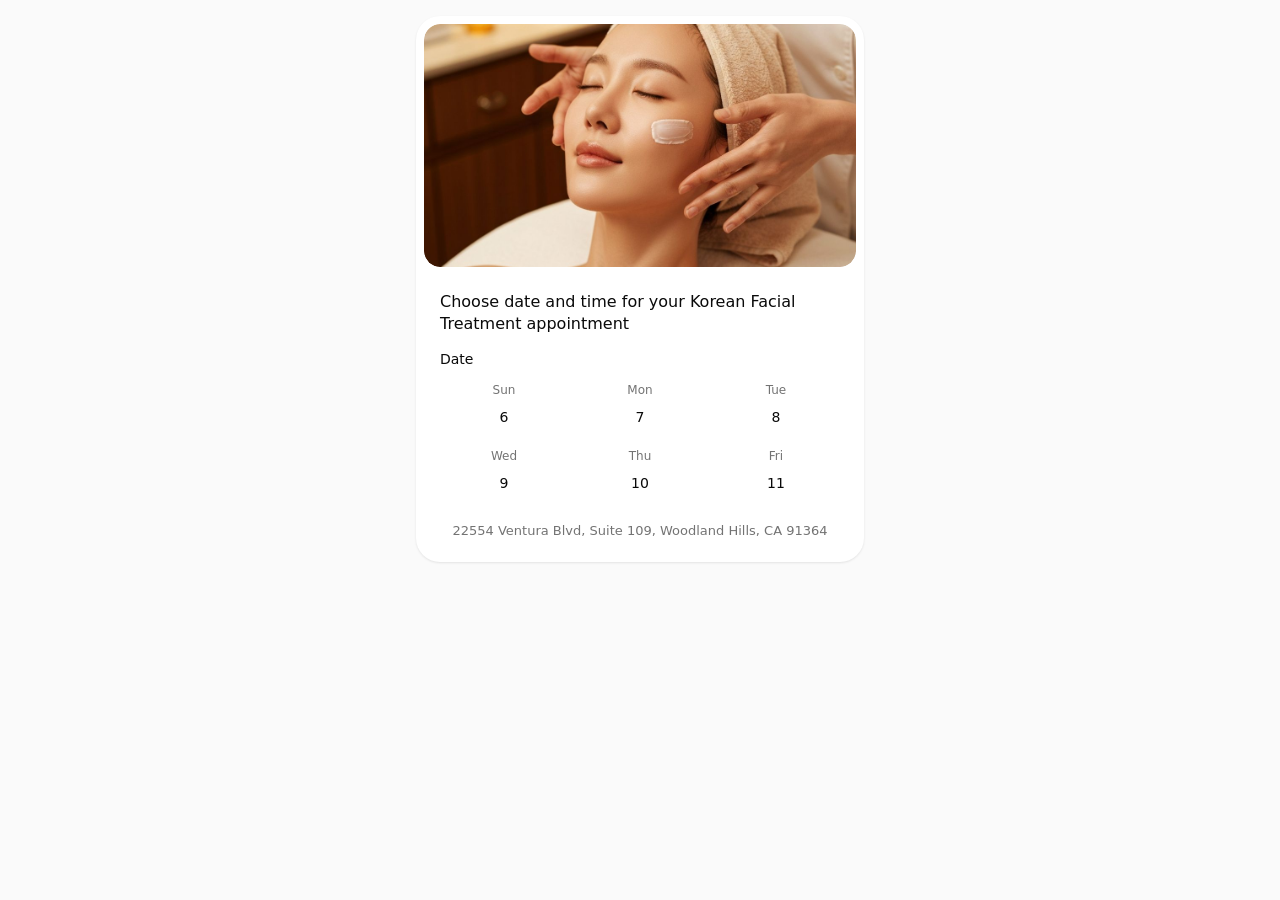
==== seoulglow-stem-cells-microneedling/index.html @ 6c97e90d "Add files via upload" ====
<!DOCTYPE html>
<html lang="en">
<head>
  <meta charset="utf-8" />
  <meta name="viewport" content="width=device-width, initial-scale=1" />
  <title>Korean Facial Treatment Appointment Booking</title>
  <meta name="description" content="Book your Korean Facial Treatment appointment" />
  <meta name="theme-color" content="#F5D88E" />
  <link rel="icon" href="data:image/svg+xml,%3Csvg xmlns='http://www.w3.org/2000/svg' viewBox='0 0 32 32'%3E%3Crect width='32' height='32' rx='8' fill='%23F5D88E'/%3E%3Ctext x='50%25' y='55%25' text-anchor='middle' font-family='system-ui' font-size='18' fill='%230a0a0a' font-weight='600' dominant-baseline='middle'%3EO%3C/text%3E%3C/svg%3E" />
  <link rel="preload" as="image" href="images/spa-room.jpg" />
  <link rel="stylesheet" href="styles.css" />

  <!-- Meta Pixel -->
  <script>
    !function(f,b,e,v,n,t,s)
    {if(f.fbq)return;n=f.fbq=function(){n.callMethod?
    n.callMethod.apply(n,arguments):n.queue.push(arguments)};
    if(!f._fbq)f._fbq=n;n.push=n;n.loaded=!0;n.version='2.0';
    n.queue=[];t=b.createElement(e);t.async=!0;
    t.src=v;s=b.getElementsByTagName(e)[0];
    s.parentNode.insertBefore(t,s)}(window, document,'script',
    'https://connect.facebook.net/en_US/fbevents.js');
    fbq('init', '1178133073434960');
    fbq('track', 'PageView');
  </script>
  <noscript><img height="1" width="1" style="display:none"
    src="https://www.facebook.com/tr?id=1178133073434960&ev=PageView&noscript=1" alt="" /></noscript>
</head>
<body>
  <div class="page">
    <div class="card" id="card">
      <!-- Hero image -->
      <div class="hero">
        <img src="images/spa-room.jpg" alt="Spa treatment room with massage bed and ambient lighting" />
      </div>

      <!-- STEP 1: Date selection -->
      <section class="content" id="step-date">
        <h1 class="title">Choose date and time for your Korean Facial Treatment appointment</h1>

        <div class="section">
          <h2 class="section-title">Date</h2>
          <div class="date-grid" id="date-grid"></div>
        </div>

        <p class="address">22554 Ventura Blvd, Suite 109, Woodland Hills, CA 91364</p>
      </section>

      <!-- STEP 2: Time selection -->
      <section class="content hidden" id="step-time">
        <button type="button" class="back-btn" data-back="date">
          <svg xmlns="http://www.w3.org/2000/svg" width="16" height="16" viewBox="0 0 24 24" fill="none" stroke="currentColor" stroke-width="2" stroke-linecap="round" stroke-linejoin="round"><path d="m15 18-6-6 6-6"/></svg>
          Back
        </button>
        <h1 class="title">Select your preferred time</h1>
        <p class="subtitle" id="time-summary"></p>

        <div class="time-block">
          <p class="time-label">Morning</p>
          <div class="time-grid" id="morning-grid"></div>
        </div>

        <div class="time-block">
          <p class="time-label">Afternoon</p>
          <div class="time-grid" id="afternoon-grid"></div>
        </div>
      </section>

      <!-- STEP 3: Customer details form -->
      <section class="content hidden" id="step-details">
        <button type="button" class="back-btn" data-back="time">
          <svg xmlns="http://www.w3.org/2000/svg" width="16" height="16" viewBox="0 0 24 24" fill="none" stroke="currentColor" stroke-width="2" stroke-linecap="round" stroke-linejoin="round"><path d="m15 18-6-6 6-6"/></svg>
          Back
        </button>
        <h1 class="title">Enter your details</h1>
        <p class="subtitle" id="details-summary"></p>

        <form id="details-form" class="form" autocomplete="on" novalidate>
          <label class="field">
            <span class="field-label">Name</span>
            <input type="text" name="name" id="name" placeholder="Full name" autocomplete="name" required />
          </label>
          <label class="field">
            <span class="field-label">Email</span>
            <input type="email" name="email" id="email" placeholder="name@example.com" autocomplete="email" required />
          </label>
          <label class="field">
            <span class="field-label">Phone</span>
            <input type="tel" name="phone" id="phone" placeholder="(123) 456-7890" autocomplete="tel" required />
          </label>

          <button type="submit" class="primary-btn" id="submit-btn">
            <span class="btn-label">Schedule Appointment</span>
            <span class="spinner hidden" aria-hidden="true"></span>
          </button>
          <p class="error-text hidden" id="error-text">Failed to book appointment</p>
        </form>
      </section>

      <!-- STEP 4: Confirmation -->
      <section class="content hidden confirmation" id="step-confirmed">
        <div class="check-icon" aria-hidden="true">
          <svg xmlns="http://www.w3.org/2000/svg" width="56" height="56" viewBox="0 0 24 24" fill="none" stroke="currentColor" stroke-width="2" stroke-linecap="round" stroke-linejoin="round"><circle cx="12" cy="12" r="10"/><path d="m9 12 2 2 4-4"/></svg>
        </div>
        <h1 class="title center">Appointment Requested!</h1>
        <p class="subtitle center">You will receive a confirmation shortly.</p>

        <div class="confirm-card" id="confirm-card"></div>

        <a class="primary-btn" id="gcal-link" target="_blank" rel="noopener noreferrer">
          <svg xmlns="http://www.w3.org/2000/svg" width="16" height="16" viewBox="0 0 24 24" fill="none" stroke="currentColor" stroke-width="2" stroke-linecap="round" stroke-linejoin="round" style="margin-right:8px"><rect x="3" y="4" width="18" height="18" rx="2"/><path d="M16 2v4"/><path d="M8 2v4"/><path d="M3 10h18"/></svg>
          Add to Google Calendar
        </a>
        <button type="button" class="secondary-btn" id="reset-btn">Book Another Appointment</button>
      </section>
    </div>
  </div>

  <script src="script.js"></script>
</body>
</html>
---- seoulglow-stem-cells-microneedling/styles.css ----
:root {
  --bg: #fafafa;
  --card-bg: #ffffff;
  --foreground: #0a0a0a;
  --muted: #f5f5f5;
  --muted-foreground: #737373;
  --border: #e5e5e5;
  --primary: #F5D88E;
  --primary-hover: #e8cb82;
  --primary-fg: #0a0a0a;
  --ring: #F5D88E;
  --danger: #dc2626;
  --success: #16a34a;
  --radius-card: 24px;
  --radius-img: 16px;
  --radius-pill: 9999px;
  --shadow: 0 1px 2px 0 rgba(0,0,0,.04), 0 1px 3px 0 rgba(0,0,0,.06);
  --font: ui-sans-serif, system-ui, -apple-system, "Segoe UI", Roboto, "Helvetica Neue", Arial, "Noto Sans", sans-serif;
}

* { box-sizing: border-box; }

html, body { margin: 0; padding: 0; }

body {
  font-family: var(--font);
  -webkit-font-smoothing: antialiased;
  -moz-osx-font-smoothing: grayscale;
  color: var(--foreground);
  background: var(--bg);
  min-height: 100vh;
}

.page {
  min-height: 100vh;
  padding: 16px;
  background: var(--bg);
}

.card {
  max-width: 28rem;
  margin: 0 auto;
  background: var(--card-bg);
  border-radius: var(--radius-card);
  box-shadow: var(--shadow);
  overflow: hidden;
}

/* Hero */
.hero {
  position: relative;
  width: calc(100% - 16px);
  margin: 8px;
  aspect-ratio: 16 / 9;
  border-radius: var(--radius-img);
  overflow: hidden;
}
.hero img {
  position: absolute;
  inset: 0;
  width: 100%;
  height: 100%;
  object-fit: cover;
  border-radius: var(--radius-img);
}

/* Card content */
.content {
  padding: 16px 24px 24px 24px;
}

.title {
  font-size: 1rem;
  font-weight: 500;
  line-height: 1.375;
  margin: 0 0 16px 0;
  color: var(--foreground);
}
.title.center { text-align: center; }

.subtitle {
  font-size: .875rem;
  color: var(--muted-foreground);
  margin: 0 0 16px 0;
}
.subtitle.center { text-align: center; }

.address {
  margin: 24px 0 0 0;
  font-size: .8125rem;
  color: var(--muted-foreground);
  text-align: center;
}

/* Sections */
.section { margin-top: 4px; }
.section + .section { margin-top: 24px; }
.section-title {
  font-size: .875rem;
  font-weight: 500;
  margin: 0 0 16px 0;
  color: var(--foreground);
}

/* Date grid */
.date-grid {
  display: grid;
  grid-template-columns: repeat(3, minmax(0, 1fr));
  row-gap: 16px;
  column-gap: 8px;
}
.date-cell {
  display: flex;
  flex-direction: column;
  align-items: center;
  background: transparent;
  border: 0;
  padding: 0;
  cursor: pointer;
  font-family: inherit;
}
.date-cell .dow {
  font-size: .75rem;
  color: var(--muted-foreground);
  margin-bottom: 4px;
}
.date-cell .day {
  padding: 8px 24px;
  font-size: .875rem;
  font-weight: 500;
  color: var(--foreground);
  border-radius: var(--radius-pill);
  transition: background-color .15s, color .15s;
  display: inline-flex;
  align-items: center;
  justify-content: center;
}
.date-cell:hover .day { background: var(--muted); }
.date-cell.selected .day {
  background: var(--primary);
  color: var(--primary-fg);
}
.date-cell.disabled { cursor: not-allowed; }
.date-cell.disabled .day { color: #d4d4d8; text-decoration: line-through; }
.date-cell.disabled:hover .day { background: transparent; }

/* Time slots */
.time-block + .time-block { margin-top: 16px; }
.time-label {
  font-size: .75rem;
  color: var(--muted-foreground);
  margin: 0 0 8px 0;
}
.time-grid {
  display: grid;
  grid-template-columns: repeat(3, minmax(0, 1fr));
  gap: 8px;
}
.time-cell {
  padding: 10px 0;
  font-size: .875rem;
  font-weight: 500;
  border: 1px solid var(--border);
  background: #fff;
  border-radius: var(--radius-pill);
  cursor: pointer;
  font-family: inherit;
  color: var(--foreground);
  transition: background-color .15s, color .15s, border-color .15s;
}
.time-cell:hover { background: var(--muted); }
.time-cell.selected {
  background: var(--primary);
  color: var(--primary-fg);
  border-color: var(--primary);
}

/* Buttons */
.primary-btn {
  display: inline-flex;
  align-items: center;
  justify-content: center;
  width: 100%;
  margin-top: 24px;
  padding: 12px 16px;
  background: var(--primary);
  color: var(--primary-fg);
  border: 0;
  border-radius: var(--radius-pill);
  font-size: .875rem;
  font-weight: 500;
  font-family: inherit;
  cursor: pointer;
  text-decoration: none;
  transition: opacity .15s;
}
.primary-btn:hover { background: var(--primary-hover); }
.primary-btn:disabled { opacity: .6; cursor: not-allowed; }

.secondary-btn {
  display: inline-flex;
  align-items: center;
  justify-content: center;
  width: 100%;
  margin-top: 12px;
  padding: 12px 16px;
  background: transparent;
  color: var(--foreground);
  border: 1px solid var(--border);
  border-radius: var(--radius-pill);
  font-size: .875rem;
  font-weight: 500;
  font-family: inherit;
  cursor: pointer;
  transition: background-color .15s;
}
.secondary-btn:hover { background: var(--muted); }

.back-btn {
  display: inline-flex;
  align-items: center;
  gap: 4px;
  background: transparent;
  border: 0;
  padding: 0 0 12px 0;
  color: var(--muted-foreground);
  font-size: .875rem;
  cursor: pointer;
  font-family: inherit;
}
.back-btn:hover { color: var(--foreground); }

/* Form */
.form { display: flex; flex-direction: column; }
.field { display: flex; flex-direction: column; margin-bottom: 16px; }
.field-label {
  font-size: .875rem;
  font-weight: 500;
  margin-bottom: 6px;
  color: var(--foreground);
}
.field input {
  width: 100%;
  padding: 10px 12px;
  font-size: .875rem;
  font-family: inherit;
  color: var(--foreground);
  background: #fff;
  border: 1px solid var(--border);
  border-radius: 10px;
  outline: none;
  transition: border-color .15s, box-shadow .15s;
}
.field input:focus {
  border-color: var(--ring);
  box-shadow: 0 0 0 3px rgba(245, 216, 142, .35);
}
.error-text {
  margin: 12px 0 0 0;
  font-size: .8125rem;
  color: var(--danger);
  text-align: center;
}

/* Confirmation */
.confirmation { text-align: center; padding-top: 24px; }
.check-icon {
  display: inline-flex;
  align-items: center;
  justify-content: center;
  color: var(--success);
  margin-bottom: 8px;
}
.confirm-card {
  margin: 12px 0 8px 0;
  padding: 16px;
  border: 1px solid var(--border);
  border-radius: 16px;
  background: #fafafa;
  text-align: left;
  font-size: .875rem;
  color: var(--foreground);
  line-height: 1.5;
}
.confirm-card .row { display: flex; justify-content: space-between; gap: 12px; }
.confirm-card .row + .row { margin-top: 6px; }
.confirm-card .label { color: var(--muted-foreground); }

/* Spinner */
.spinner {
  width: 16px;
  height: 16px;
  border: 2px solid rgba(10,10,10,.25);
  border-top-color: #0a0a0a;
  border-radius: 50%;
  animation: spin .8s linear infinite;
  margin-left: 8px;
}
@keyframes spin { to { transform: rotate(360deg); } }

.hidden { display: none !important; }
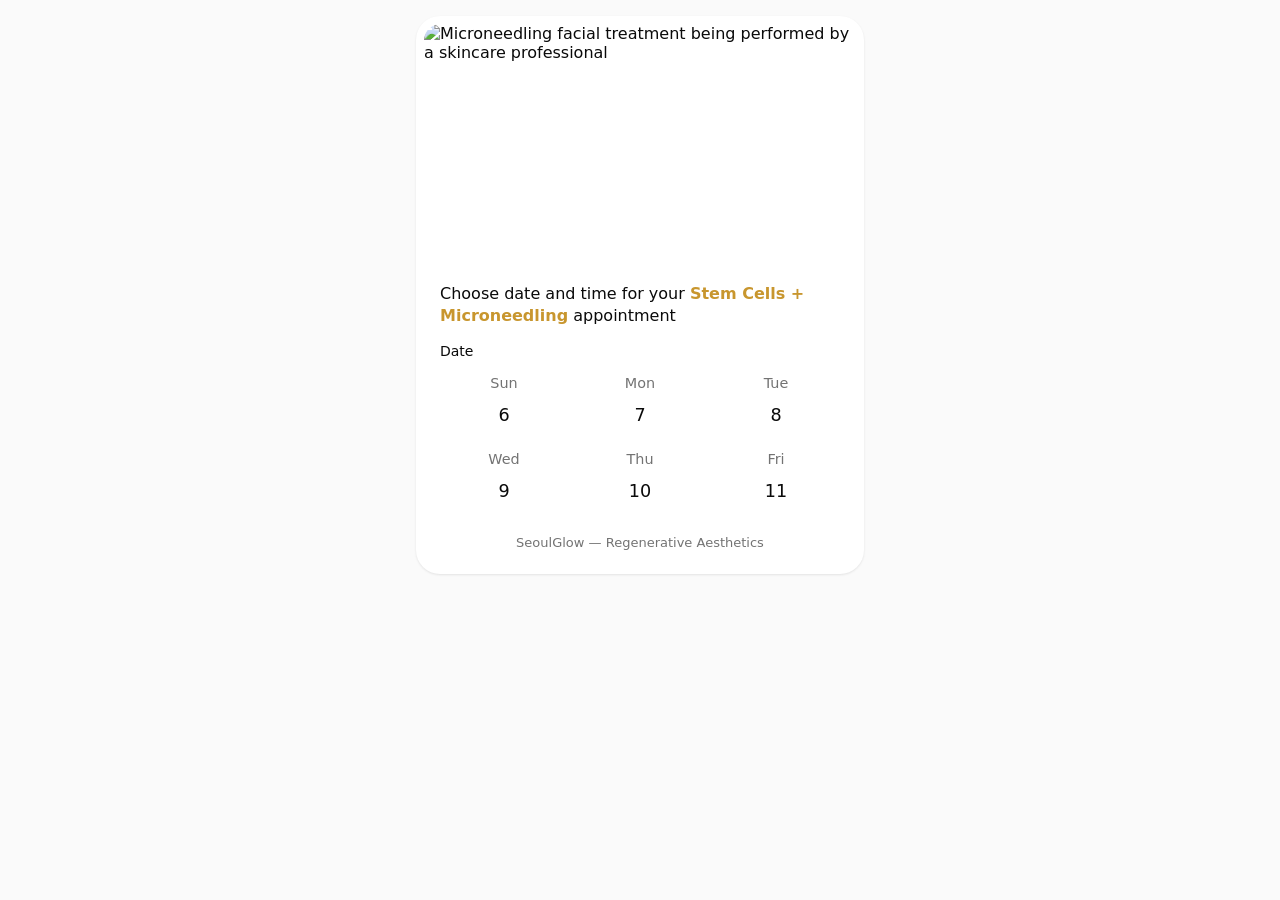
==== commit 1eeb3325: "fix: restore index.html in seoulglow-stem-cells-microneedling/ for Vercel root dir" ====
--- a/seoulglow-stem-cells-microneedling/index.html
+++ b/seoulglow-stem-cells-microneedling/index.html
@@ -3,12 +3,10 @@
 <head>
   <meta charset="utf-8" />
   <meta name="viewport" content="width=device-width, initial-scale=1" />
-  <title>Korean Facial Treatment Appointment Booking</title>
-  <meta name="description" content="Book your Korean Facial Treatment appointment" />
+  <title>SeoulGlow — Stem Cells + Microneedling Appointment Booking</title>
+  <meta name="description" content="Book your Stem Cells + Microneedling treatment at SeoulGlow" />
   <meta name="theme-color" content="#F5D88E" />
-  <link rel="icon" href="data:image/svg+xml,%3Csvg xmlns='http://www.w3.org/2000/svg' viewBox='0 0 32 32'%3E%3Crect width='32' height='32' rx='8' fill='%23F5D88E'/%3E%3Ctext x='50%25' y='55%25' text-anchor='middle' font-family='system-ui' font-size='18' fill='%230a0a0a' font-weight='600' dominant-baseline='middle'%3EO%3C/text%3E%3C/svg%3E" />
-  <link rel="preload" as="image" href="images/spa-room.jpg" />
-  <link rel="stylesheet" href="styles.css" />
+  <link rel="icon" href="data:image/svg+xml,%3Csvg xmlns='http://www.w3.org/2000/svg' viewBox='0 0 32 32'%3E%3Crect width='32' height='32' rx='8' fill='%23F5D88E'/%3E%3Ctext x='50%25' y='55%25' text-anchor='middle' font-family='system-ui' font-size='20' fill='%230a0a0a' font-weight='700' dominant-baseline='middle'%3EV%3C/text%3E%3C/svg%3E" />
 
   <!-- Meta Pixel -->
   <script>
@@ -25,25 +23,329 @@
   </script>
   <noscript><img height="1" width="1" style="display:none"
     src="https://www.facebook.com/tr?id=1178133073434960&ev=PageView&noscript=1" alt="" /></noscript>
+
+  <style>
+    :root {
+      --bg: #fafafa;
+      --card-bg: #ffffff;
+      --foreground: #0a0a0a;
+      --muted: #f5f5f5;
+      --muted-foreground: #737373;
+      --border: #e5e5e5;
+      --primary: #F5D88E;
+      --primary-hover: #e8cb82;
+      --primary-fg: #0a0a0a;
+      --ring: #F5D88E;
+      --danger: #dc2626;
+      --success: #16a34a;
+      --radius-card: 24px;
+      --radius-img: 16px;
+      --radius-pill: 9999px;
+      --shadow: 0 1px 2px 0 rgba(0,0,0,.04), 0 1px 3px 0 rgba(0,0,0,.06);
+      --font: ui-sans-serif, system-ui, -apple-system, "Segoe UI", Roboto, "Helvetica Neue", Arial, "Noto Sans", sans-serif;
+    }
+
+    * { box-sizing: border-box; }
+    html, body { margin: 0; padding: 0; }
+
+    body {
+      font-family: var(--font);
+      -webkit-font-smoothing: antialiased;
+      -moz-osx-font-smoothing: grayscale;
+      color: var(--foreground);
+      background: var(--bg);
+      min-height: 100vh;
+    }
+
+    .page {
+      min-height: 100vh;
+      padding: 16px;
+      background: var(--bg);
+    }
+
+    .card {
+      max-width: 28rem;
+      margin: 0 auto;
+      background: var(--card-bg);
+      border-radius: var(--radius-card);
+      box-shadow: var(--shadow);
+      overflow: hidden;
+    }
+
+    /* Hero */
+    .hero {
+      position: relative;
+      width: calc(100% - 16px);
+      margin: 8px auto 0;
+      aspect-ratio: 16 / 9;
+      border-radius: var(--radius-img);
+      overflow: hidden;
+    }
+    .hero img {
+      position: absolute;
+      inset: 0;
+      width: 100%;
+      height: 100%;
+      object-fit: cover;
+      border-radius: var(--radius-img);
+    }
+
+    /* Card content */
+    .content {
+      padding: 16px 24px 24px 24px;
+    }
+
+    .title {
+      font-size: 1rem;
+      font-weight: 500;
+      line-height: 1.375;
+      margin: 0 0 16px 0;
+      color: var(--foreground);
+    }
+    .title.center { text-align: center; }
+    .title .accent { color: #c8962e; font-weight: 600; }
+
+    .subtitle {
+      font-size: .875rem;
+      color: var(--muted-foreground);
+      margin: 0 0 16px 0;
+    }
+    .subtitle.center { text-align: center; }
+
+    .address {
+      margin: 24px 0 0 0;
+      font-size: .8125rem;
+      color: var(--muted-foreground);
+      text-align: center;
+    }
+
+    /* Sections */
+    .section { margin-top: 4px; }
+    .section + .section { margin-top: 24px; }
+    .section-title {
+      font-size: .875rem;
+      font-weight: 500;
+      margin: 0 0 16px 0;
+      color: var(--foreground);
+    }
+
+    /* Date grid */
+    .date-grid {
+      display: grid;
+      grid-template-columns: repeat(3, minmax(0, 1fr));
+      row-gap: 16px;
+      column-gap: 8px;
+    }
+    .date-cell {
+      display: flex;
+      flex-direction: column;
+      align-items: center;
+      background: transparent;
+      border: 0;
+      padding: 0;
+      cursor: pointer;
+      font-family: inherit;
+    }
+    .date-cell .dow {
+      font-size: .9rem;
+      color: var(--muted-foreground);
+      margin-bottom: 4px;
+    }
+    .date-cell .day {
+      padding: 10px 28px;
+      font-size: 1.1rem;
+      font-weight: 500;
+      color: var(--foreground);
+      border-radius: var(--radius-pill);
+      transition: background-color .15s, color .15s;
+      display: inline-flex;
+      align-items: center;
+      justify-content: center;
+    }
+    .date-cell:hover .day { background: var(--muted); }
+    .date-cell.selected .day {
+      background: var(--primary);
+      color: var(--primary-fg);
+    }
+    .date-cell.disabled { cursor: not-allowed; }
+    .date-cell.disabled .day { color: #d4d4d8; text-decoration: line-through; }
+    .date-cell.disabled:hover .day { background: transparent; }
+
+    /* Time slots */
+    .time-block + .time-block { margin-top: 16px; }
+    .time-label {
+      font-size: .75rem;
+      color: var(--muted-foreground);
+      margin: 0 0 8px 0;
+    }
+    .time-grid {
+      display: grid;
+      grid-template-columns: repeat(3, minmax(0, 1fr));
+      gap: 8px;
+    }
+    .time-cell {
+      padding: 10px 0;
+      font-size: .875rem;
+      font-weight: 500;
+      border: 1px solid var(--border);
+      background: #fff;
+      border-radius: var(--radius-pill);
+      cursor: pointer;
+      font-family: inherit;
+      color: var(--foreground);
+      transition: background-color .15s, color .15s, border-color .15s;
+    }
+    .time-cell:hover { background: var(--muted); }
+    .time-cell.selected {
+      background: var(--primary);
+      color: var(--primary-fg);
+      border-color: var(--primary);
+    }
+
+    /* Buttons */
+    .primary-btn {
+      display: inline-flex;
+      align-items: center;
+      justify-content: center;
+      width: 100%;
+      margin-top: 24px;
+      padding: 12px 16px;
+      background: var(--primary);
+      color: var(--primary-fg);
+      border: 0;
+      border-radius: var(--radius-pill);
+      font-size: .875rem;
+      font-weight: 500;
+      font-family: inherit;
+      cursor: pointer;
+      text-decoration: none;
+      transition: opacity .15s;
+    }
+    .primary-btn:hover { background: var(--primary-hover); }
+    .primary-btn:disabled { opacity: .6; cursor: not-allowed; }
+
+    .secondary-btn {
+      display: inline-flex;
+      align-items: center;
+      justify-content: center;
+      width: 100%;
+      margin-top: 12px;
+      padding: 12px 16px;
+      background: transparent;
+      color: var(--foreground);
+      border: 1px solid var(--border);
+      border-radius: var(--radius-pill);
+      font-size: .875rem;
+      font-weight: 500;
+      font-family: inherit;
+      cursor: pointer;
+      transition: background-color .15s;
+    }
+    .secondary-btn:hover { background: var(--muted); }
+
+    .back-btn {
+      display: inline-flex;
+      align-items: center;
+      gap: 4px;
+      background: transparent;
+      border: 0;
+      padding: 0 0 12px 0;
+      color: var(--muted-foreground);
+      font-size: .875rem;
+      cursor: pointer;
+      font-family: inherit;
+    }
+    .back-btn:hover { color: var(--foreground); }
+
+    /* Form */
+    .form { display: flex; flex-direction: column; }
+    .field { display: flex; flex-direction: column; margin-bottom: 16px; }
+    .field-label {
+      font-size: .875rem;
+      font-weight: 500;
+      margin-bottom: 6px;
+      color: var(--foreground);
+    }
+    .field input {
+      width: 100%;
+      padding: 10px 12px;
+      font-size: .875rem;
+      font-family: inherit;
+      color: var(--foreground);
+      background: #fff;
+      border: 1px solid var(--border);
+      border-radius: 10px;
+      outline: none;
+      transition: border-color .15s, box-shadow .15s;
+    }
+    .field input:focus {
+      border-color: var(--ring);
+      box-shadow: 0 0 0 3px rgba(245, 216, 142, .35);
+    }
+    .error-text {
+      margin: 12px 0 0 0;
+      font-size: .8125rem;
+      color: var(--danger);
+      text-align: center;
+    }
+
+    /* Confirmation */
+    .confirmation { text-align: center; padding-top: 24px; }
+    .check-icon {
+      display: inline-flex;
+      align-items: center;
+      justify-content: center;
+      color: var(--success);
+      margin-bottom: 8px;
+    }
+    .confirm-card {
+      margin: 12px 0 8px 0;
+      padding: 16px;
+      border: 1px solid var(--border);
+      border-radius: 16px;
+      background: #fafafa;
+      text-align: left;
+      font-size: .875rem;
+      color: var(--foreground);
+      line-height: 1.5;
+    }
+    .confirm-card .row { display: flex; justify-content: space-between; gap: 12px; }
+    .confirm-card .row + .row { margin-top: 6px; }
+    .confirm-card .label { color: var(--muted-foreground); }
+
+    /* Spinner */
+    .spinner {
+      width: 16px;
+      height: 16px;
+      border: 2px solid rgba(10,10,10,.25);
+      border-top-color: #0a0a0a;
+      border-radius: 50%;
+      animation: spin .8s linear infinite;
+      margin-left: 8px;
+    }
+    @keyframes spin { to { transform: rotate(360deg); } }
+
+    .hidden { display: none !important; }
+  </style>
 </head>
 <body>
   <div class="page">
     <div class="card" id="card">
       <!-- Hero image -->
       <div class="hero">
-        <img src="images/spa-room.jpg" alt="Spa treatment room with massage bed and ambient lighting" />
+        <img src="https://images.unsplash.com/photo-1512290923902-8a9f81dc236c?w=600&h=338&fit=crop" alt="Microneedling facial treatment being performed by a skincare professional" />
       </div>
 
       <!-- STEP 1: Date selection -->
       <section class="content" id="step-date">
-        <h1 class="title">Choose date and time for your Korean Facial Treatment appointment</h1>
+        <h1 class="title">Choose date and time for your <span class="accent">Stem Cells + Microneedling</span> appointment</h1>
 
         <div class="section">
           <h2 class="section-title">Date</h2>
           <div class="date-grid" id="date-grid"></div>
         </div>
 
-        <p class="address">22554 Ventura Blvd, Suite 109, Woodland Hills, CA 91364</p>
+        <p class="address">SeoulGlow — Regenerative Aesthetics</p>
       </section>
 
       <!-- STEP 2: Time selection -->
@@ -116,6 +418,389 @@
     </div>
   </div>
 
-  <script src="script.js"></script>
+  <script>
+    (function () {
+      "use strict";
+
+      // ------- GHL Configuration -------
+      const GHL_API_KEY = "pit-4c4be7ba-5e34-4213-9dcb-135d6df302c4";
+      const GHL_LOCATION_ID = "Vyf83R6wePOPyk0gF6Hq";
+      const GHL_CALENDAR_ID = "lBbCGl8ewA6QkrXg1Sun";
+      const GHL_USER_ID = "2tQreqXcDpaAiSBqlK7T";
+      const GHL_API_BASE = "https://services.leadconnectorhq.com";
+      const GHL_HEADERS = {
+        Authorization: `Bearer ${GHL_API_KEY}`,
+        "Content-Type": "application/json",
+        Version: "2021-04-15",
+      };
+
+      // ------- Service Config -------
+      const SERVICE_NAME = "Stem Cells + Microneedling";
+      const SERVICE_DURATION_MIN = 60;
+      const BUSINESS_TZ = "America/Los_Angeles";
+
+      const MORNING_SLOTS = [
+        { label: "9:00 AM", hour: 9, minute: 0 },
+        { label: "10:00 AM", hour: 10, minute: 0 },
+        { label: "11:00 AM", hour: 11, minute: 0 },
+      ];
+      const AFTERNOON_SLOTS = [
+        { label: "12:00 PM", hour: 12, minute: 0 },
+        { label: "1:00 PM",  hour: 13, minute: 0 },
+        { label: "2:00 PM",  hour: 14, minute: 0 },
+        { label: "3:00 PM",  hour: 15, minute: 0 },
+        { label: "4:00 PM",  hour: 16, minute: 0 },
+        { label: "5:00 PM",  hour: 17, minute: 0 },
+      ];
+
+      const DOW_SHORT = ["Sun","Mon","Tue","Wed","Thu","Fri","Sat"];
+      const STEPS = ["date", "time", "details", "confirmed"];
+
+      // ------- State -------
+      const today = startOfDay(new Date());
+      let selectedDate = null;
+      let selectedTime = null;
+
+      // ------- Elements -------
+      const $ = (id) => document.getElementById(id);
+      const dateGrid = $("date-grid");
+      const morningGrid = $("morning-grid");
+      const afternoonGrid = $("afternoon-grid");
+
+      const timeSummary    = $("time-summary");
+      const detailsSummary = $("details-summary");
+      const detailsForm    = $("details-form");
+      const submitBtn      = $("submit-btn");
+      const btnLabel       = submitBtn.querySelector(".btn-label");
+      const spinner        = submitBtn.querySelector(".spinner");
+      const errorText      = $("error-text");
+      const resetBtn       = $("reset-btn");
+      const gcalLink       = $("gcal-link");
+      const confirmCard    = $("confirm-card");
+
+      // ------- Helpers -------
+      function startOfDay(d) {
+        const x = new Date(d);
+        x.setHours(0, 0, 0, 0);
+        return x;
+      }
+      function pad(n) { return String(n).padStart(2, "0"); }
+
+      function offsetMinutesForTz(date, tz) {
+        const dtf = new Intl.DateTimeFormat("en-US", {
+          timeZone: tz,
+          year: "numeric", month: "2-digit", day: "2-digit",
+          hour: "2-digit", minute: "2-digit", second: "2-digit",
+          hourCycle: "h23",
+        });
+        const parts = dtf.formatToParts(date);
+        const get = (t) => parseInt(parts.find((p) => p.type === t).value, 10);
+        const asUtc = Date.UTC(
+          get("year"), get("month") - 1, get("day"),
+          get("hour"), get("minute"), get("second"),
+        );
+        return Math.round((asUtc - date.getTime()) / 60000);
+      }
+
+      function dateFromWallTime(year, month, day, hour, minute, tz) {
+        const approx = new Date(Date.UTC(year, month, day, hour, minute));
+        const off = offsetMinutesForTz(approx, tz);
+        return new Date(approx.getTime() - off * 60000);
+      }
+
+      function isoInTz(date, tz) {
+        const off = offsetMinutesForTz(date, tz);
+        const wall = new Date(date.getTime() + off * 60000);
+        const sign = off >= 0 ? "+" : "-";
+        const abs = Math.abs(off);
+        return `${wall.getUTCFullYear()}-${pad(wall.getUTCMonth() + 1)}-${pad(wall.getUTCDate())}T${pad(wall.getUTCHours())}:${pad(wall.getUTCMinutes())}:${pad(wall.getUTCSeconds())}${sign}${pad(Math.floor(abs / 60))}:${pad(abs % 60)}`;
+      }
+
+      function sameDay(a, b) {
+        return a && b &&
+          a.getFullYear() === b.getFullYear() &&
+          a.getMonth() === b.getMonth() &&
+          a.getDate() === b.getDate();
+      }
+
+      function formatLongDate(d) {
+        return d.toLocaleDateString(undefined, {
+          weekday: "long", month: "long", day: "numeric", year: "numeric",
+        });
+      }
+
+      // ------- Step navigation -------
+      function showStep(step) {
+        STEPS.forEach((s) => {
+          const el = $("step-" + s);
+          if (el) el.classList.toggle("hidden", s !== step);
+        });
+        window.scrollTo({ top: 0, behavior: "smooth" });
+      }
+
+      // ------- Calendar render -------
+      function renderMonth() {
+        dateGrid.innerHTML = "";
+        const cells = [];
+        const cursor = new Date(today);
+        for (let i = 0; i < 6; i++) {
+          cells.push(new Date(cursor));
+          cursor.setDate(cursor.getDate() + 1);
+        }
+
+        cells.forEach((d) => {
+          const btn = document.createElement("button");
+          btn.type = "button";
+          btn.className = "date-cell";
+          if (sameDay(d, selectedDate)) btn.classList.add("selected");
+
+          const dow = document.createElement("span");
+          dow.className = "dow";
+          dow.textContent = DOW_SHORT[d.getDay()];
+
+          const day = document.createElement("span");
+          day.className = "day";
+          day.textContent = String(d.getDate());
+
+          btn.appendChild(dow);
+          btn.appendChild(day);
+          btn.addEventListener("click", () => selectDate(d));
+          dateGrid.appendChild(btn);
+        });
+      }
+
+      function renderTimes() {
+        function build(grid, slots) {
+          grid.innerHTML = "";
+          slots.forEach((s) => {
+            const b = document.createElement("button");
+            b.type = "button";
+            b.className = "time-cell";
+            if (selectedTime && selectedTime.label === s.label) b.classList.add("selected");
+            b.textContent = s.label;
+            b.addEventListener("click", () => selectTime(s));
+            grid.appendChild(b);
+          });
+        }
+        build(morningGrid, MORNING_SLOTS);
+        build(afternoonGrid, AFTERNOON_SLOTS);
+      }
+
+      // ------- Selection handlers -------
+      function selectDate(d) {
+        selectedDate = startOfDay(d);
+        selectedTime = null;
+        renderMonth();
+        renderTimes();
+        timeSummary.textContent = formatLongDate(selectedDate);
+        showStep("time");
+        track("AddToCart", { content_name: SERVICE_NAME });
+      }
+
+      function selectTime(slot) {
+        selectedTime = slot;
+        renderTimes();
+        detailsSummary.textContent =
+          `${formatLongDate(selectedDate)} \u2022 ${selectedTime.label}`;
+        showStep("details");
+        track("InitiateCheckout", { content_name: SERVICE_NAME });
+      }
+
+      function track(event, params) {
+        if (typeof window.fbq === "function") {
+          try { window.fbq("track", event, params || {}); } catch (_) {}
+        }
+      }
+
+      // ------- Back buttons -------
+      document.querySelectorAll(".back-btn").forEach((btn) => {
+        btn.addEventListener("click", () => showStep(btn.dataset.back));
+      });
+
+      // ------- GHL API: Find or Create Contact -------
+      async function findOrCreateContact(name, email, phone) {
+        const [firstName, ...rest] = name.split(/\s+/);
+        const lastName = rest.join(" ");
+
+        // Try creating the contact first
+        const createRes = await fetch(`${GHL_API_BASE}/contacts/`, {
+          method: "POST",
+          headers: GHL_HEADERS,
+          body: JSON.stringify({
+            locationId: GHL_LOCATION_ID,
+            firstName: firstName || name,
+            lastName: lastName,
+            email: email,
+            phone: phone,
+          }),
+        });
+
+        if (createRes.ok) {
+          const createData = await createRes.json();
+          return createData.contact ? createData.contact.id : createData.id;
+        }
+
+        // If duplicate contact, extract the existing contact ID from the error
+        const errBody = await createRes.json();
+        const existingId = errBody?.contactId || errBody?.meta?.contactId;
+        if (existingId) {
+          return existingId;
+        }
+
+        throw new Error(`Contact creation failed: ${createRes.status} ${JSON.stringify(errBody)}`);
+      }
+
+      // ------- GHL API: Create Appointment Event -------
+      async function createAppointment(contactId, startTime, endTime, name, email, phone) {
+        const body = {
+          calendarId: GHL_CALENDAR_ID,
+          locationId: GHL_LOCATION_ID,
+          contactId: contactId,
+          startTime: startTime,
+          endTime: endTime,
+          title: SERVICE_NAME,
+          appointmentStatus: "confirmed",
+          selectedTimezone: BUSINESS_TZ,
+          assignedUserId: GHL_USER_ID,
+          name: name,
+          email: email,
+          phone: phone,
+        };
+
+        const res = await fetch(`${GHL_API_BASE}/calendars/events/appointments`, {
+          method: "POST",
+          headers: GHL_HEADERS,
+          body: JSON.stringify(body),
+        });
+
+        const raw = await res.text();
+        let data = null;
+        try { data = raw ? JSON.parse(raw) : null; } catch (_) {}
+
+        if (!res.ok) {
+          // data.message has the useful text, data.error is usually just "Bad Request"
+          let detail = raw;
+          if (data) {
+            detail = data.message || data.msg || data.error || raw;
+          }
+          console.error("Appointment API response:", res.status, raw);
+          console.error("Request body sent:", JSON.stringify(body));
+          throw new Error(`Appointment creation failed (${res.status}): ${detail}`);
+        }
+
+        return data;
+      }
+
+      // ------- Form submit -------
+      detailsForm.addEventListener("submit", async (e) => {
+        e.preventDefault();
+        errorText.classList.add("hidden");
+
+        const name  = $("name").value.trim();
+        const email = $("email").value.trim();
+        const phone = $("phone").value.trim();
+
+        if (!name || !email || !phone || !selectedDate || !selectedTime) {
+          errorText.textContent = "Please fill in all fields.";
+          errorText.classList.remove("hidden");
+          return;
+        }
+
+        submitBtn.disabled = true;
+        btnLabel.textContent = "Booking";
+        spinner.classList.remove("hidden");
+
+        const start = dateFromWallTime(
+          selectedDate.getFullYear(), selectedDate.getMonth(), selectedDate.getDate(),
+          selectedTime.hour, selectedTime.minute, BUSINESS_TZ,
+        );
+        const end = new Date(start.getTime() + SERVICE_DURATION_MIN * 60000);
+
+        const startISO = isoInTz(start, BUSINESS_TZ);
+        const endISO = isoInTz(end, BUSINESS_TZ);
+
+        try {
+          // 1. Find or create the contact in GHL
+          const contactId = await findOrCreateContact(name, email, phone);
+
+          // 2. Create the appointment on the calendar
+          await createAppointment(contactId, startISO, endISO, name, email, phone);
+
+          track("Lead", { content_name: SERVICE_NAME });
+          track("Schedule", { content_name: SERVICE_NAME });
+
+          renderConfirmation({
+            service: SERVICE_NAME,
+            name, email, phone,
+            time: selectedTime.label,
+          });
+          showStep("confirmed");
+        } catch (err) {
+          console.error("Booking failed", err);
+          errorText.textContent = err.message || "Booking failed. Please try again or contact us.";
+          errorText.classList.remove("hidden");
+        } finally {
+          submitBtn.disabled = false;
+          btnLabel.textContent = "Schedule Appointment";
+          spinner.classList.add("hidden");
+        }
+      });
+
+      // ------- Confirmation rendering -------
+      function renderConfirmation(p) {
+        confirmCard.innerHTML = `
+          <div class="row"><span class="label">Service</span><span>${escapeHtml(p.service)}</span></div>
+          <div class="row"><span class="label">Date</span><span>${escapeHtml(formatLongDate(selectedDate))}</span></div>
+          <div class="row"><span class="label">Time</span><span>${escapeHtml(p.time)}</span></div>
+          <div class="row"><span class="label">Name</span><span>${escapeHtml(p.name)}</span></div>
+          <div class="row"><span class="label">Email</span><span>${escapeHtml(p.email)}</span></div>
+          <div class="row"><span class="label">Phone</span><span>${escapeHtml(p.phone)}</span></div>
+        `;
+        gcalLink.href = buildGCalUrl(p);
+      }
+
+      function buildGCalUrl(p) {
+        const start = dateFromWallTime(
+          selectedDate.getFullYear(), selectedDate.getMonth(), selectedDate.getDate(),
+          selectedTime.hour, selectedTime.minute, BUSINESS_TZ,
+        );
+        const end = new Date(start.getTime() + SERVICE_DURATION_MIN * 60000);
+        const fmt = (d) =>
+          d.getUTCFullYear() +
+          pad(d.getUTCMonth() + 1) +
+          pad(d.getUTCDate()) + "T" +
+          pad(d.getUTCHours()) +
+          pad(d.getUTCMinutes()) +
+          pad(d.getUTCSeconds()) + "Z";
+        const params = new URLSearchParams({
+          action: "TEMPLATE",
+          text: SERVICE_NAME,
+          dates: `${fmt(start)}/${fmt(end)}`,
+          details: `Booking for ${p.name} (${p.email}, ${p.phone}).`,
+        });
+        return `https://calendar.google.com/calendar/render?${params.toString()}`;
+      }
+
+      function escapeHtml(s) {
+        return String(s).replace(/[&<>"']/g, (c) => ({
+          "&": "&amp;", "<": "&lt;", ">": "&gt;", '"': "&quot;", "'": "&#39;",
+        }[c]));
+      }
+
+      // ------- Reset -------
+      resetBtn.addEventListener("click", () => {
+        selectedDate = null;
+        selectedTime = null;
+        detailsForm.reset();
+        renderMonth();
+        showStep("date");
+      });
+
+      // ------- Init -------
+      renderMonth();
+      renderTimes();
+      showStep("date");
+    })();
+  </script>
 </body>
 </html>
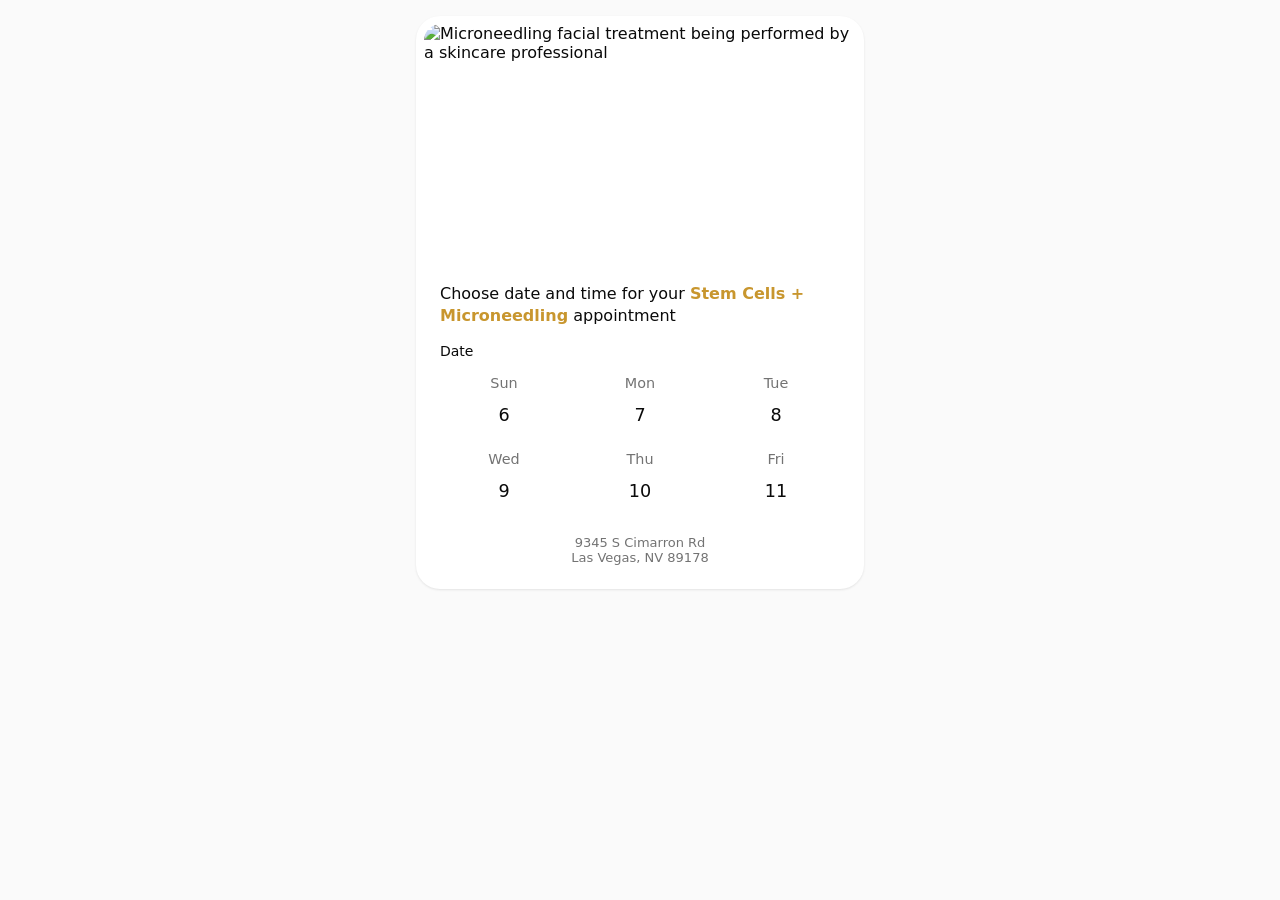
==== commit ca603c8d: "update: address to 9345 S Cimarron Rd, Las Vegas, NV 89178" ====
--- a/seoulglow-stem-cells-microneedling/index.html
+++ b/seoulglow-stem-cells-microneedling/index.html
@@ -345,7 +345,7 @@
           <div class="date-grid" id="date-grid"></div>
         </div>
 
-        <p class="address">SeoulGlow — Regenerative Aesthetics</p>
+        <p class="address">9345 S Cimarron Rd<br />Las Vegas, NV 89178</p>
       </section>
 
       <!-- STEP 2: Time selection -->
